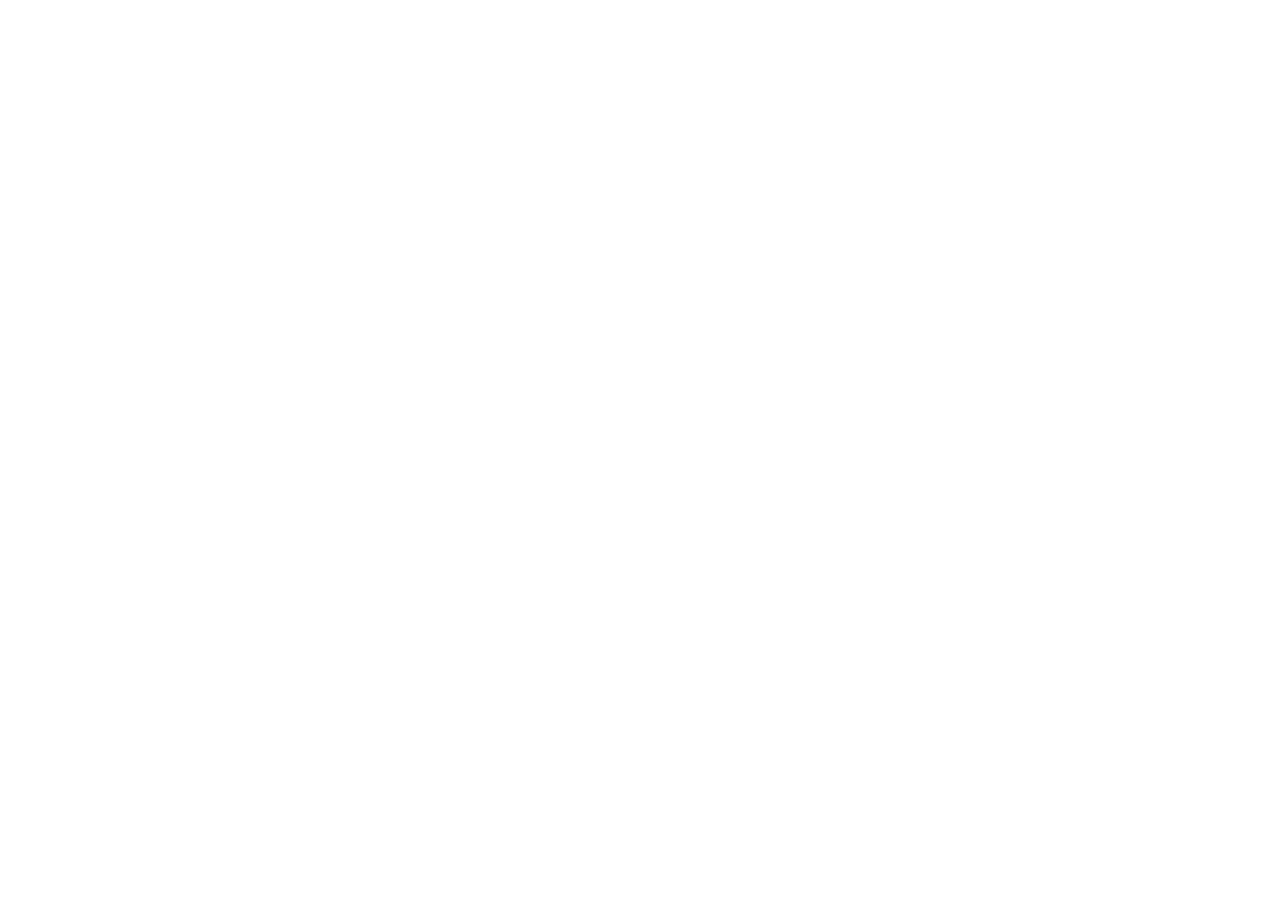
==== index.html @ 6151abdb "Deploying to gh-pages from @ fastup-one/web@7f2ee8b127ec0bd72a75e471433ec17aa6764c19 🚀" ====
<!DOCTYPE html>
<html>
  <head>
    <title>landing</title>
    <meta content="text/html;charset=utf-8" http-equiv="Content-Type" />
    <meta name="viewport" content="width=device-width, initial-scale=1" />
    <meta charset="UTF-8" />
  <link rel="preload" as="script" href="/web/assets/landing-9d9185e299e49e48.js" crossorigin><link rel="preload" as="fetch" type="application/wasm" href="/web/assets/landing_bg-6af818e67639159a.wasm" crossorigin></head>
  <body>
    <div id="main"></div>
  <script>
            // We can't use a module script here because we need to start the script immediately when streaming
            import("/web/assets/landing-9d9185e299e49e48.js").then(
                ({ default: init }) => {
                init("/web/assets/landing_bg-6af818e67639159a.wasm").then((wasm) => {
                    if (wasm.__wbindgen_start == undefined) {
                    wasm.main();
                    }
                });
                }
            );
            </script>
            
            </body>
</html>
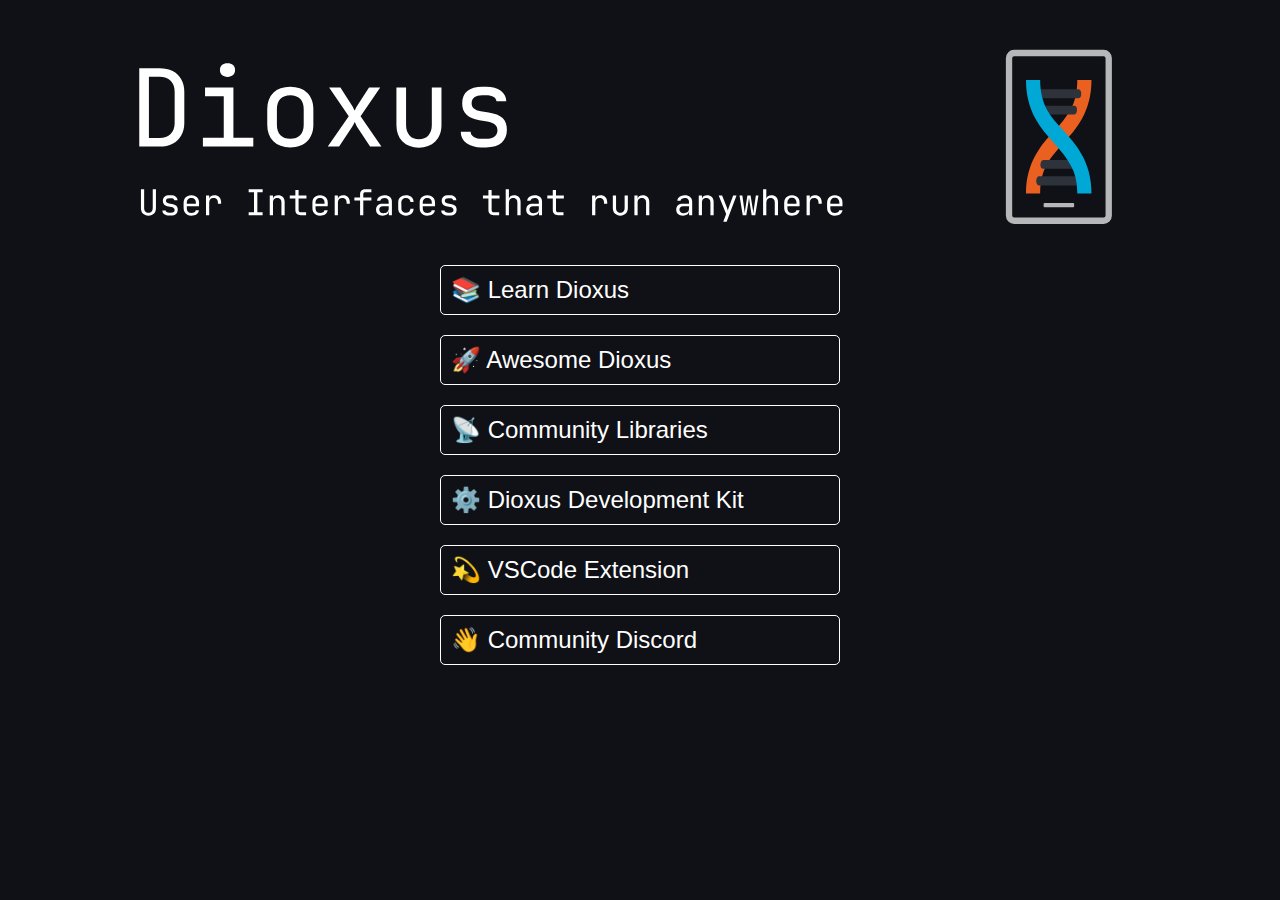
==== commit 9934875f: "Deploying to gh-pages from @ fastup-one/web@436116b31e4e72f7f3b1b2be1d12b96e83865671 🚀" ====
--- a/index.html
+++ b/index.html
@@ -5,14 +5,14 @@
     <meta content="text/html;charset=utf-8" http-equiv="Content-Type" />
     <meta name="viewport" content="width=device-width, initial-scale=1" />
     <meta charset="UTF-8" />
-  <link rel="preload" as="script" href="/web/assets/landing-9d9185e299e49e48.js" crossorigin><link rel="preload" as="fetch" type="application/wasm" href="/web/assets/landing_bg-6af818e67639159a.wasm" crossorigin></head>
+  <link rel="preload" as="script" href="/./assets/landing-9d9185e299e49e48.js" crossorigin><link rel="preload" as="fetch" type="application/wasm" href="/./assets/landing_bg-77d5d19d9652c851.wasm" crossorigin></head>
   <body>
     <div id="main"></div>
   <script>
             // We can't use a module script here because we need to start the script immediately when streaming
-            import("/web/assets/landing-9d9185e299e49e48.js").then(
+            import("/./assets/landing-9d9185e299e49e48.js").then(
                 ({ default: init }) => {
-                init("/web/assets/landing_bg-6af818e67639159a.wasm").then((wasm) => {
+                init("/./assets/landing_bg-77d5d19d9652c851.wasm").then((wasm) => {
                     if (wasm.__wbindgen_start == undefined) {
                     wasm.main();
                     }
